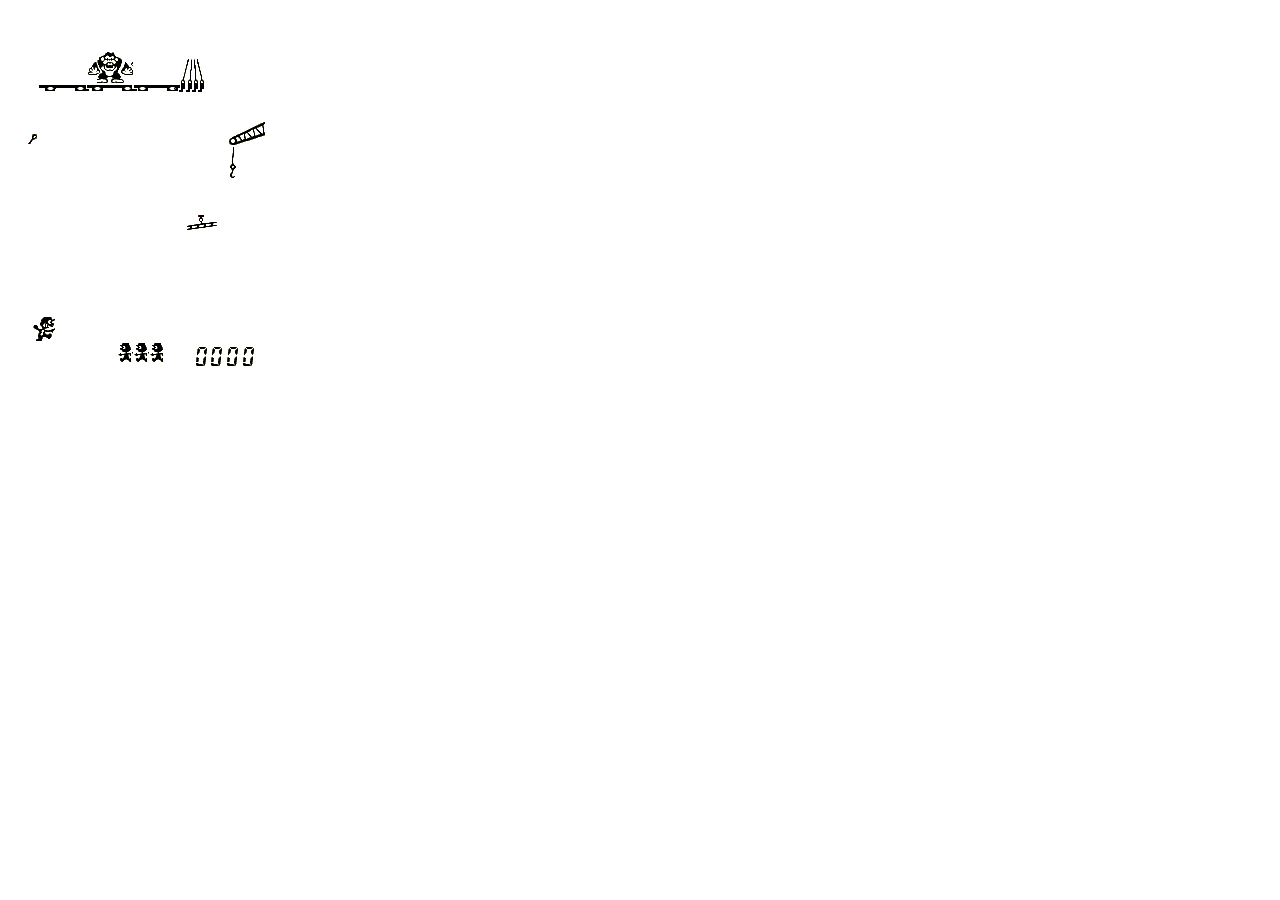
==== game.html @ 389c4a17 "Ajout du score, amelioration boucle du jeu" ====
<html>   


    <body>
        <canvas id="sprites"></canvas>
        <canvas id="background"></canvas>
    </body>
    
    <script type="text/javascript" src="mario.js"> </script>
    <script type="text/javascript" src="dk.js"> </script>
    <script type="text/javascript" src="barrel.js"> </script>
   
    <script type="text/javascript" src="obstacle.js"> </script>
    
    <script type="text/javascript" src="bouton.js"> </script>
    <script type="text/javascript" src="grue.js"> </script>
    <script type="text/javascript" src="crochet.js"> </script>
    
    <script type="text/javascript" src="plateforme.js"> </script>
    <script type="text/javascript" src="vieDK.js"> </script>
    
    <script type="text/javascript" src="score.js"> </script>
    <script type="text/javascript" src="vie.js"> </script>
    
    
    
    <script type="text/javascript" src="game.js"> </script>
</html>
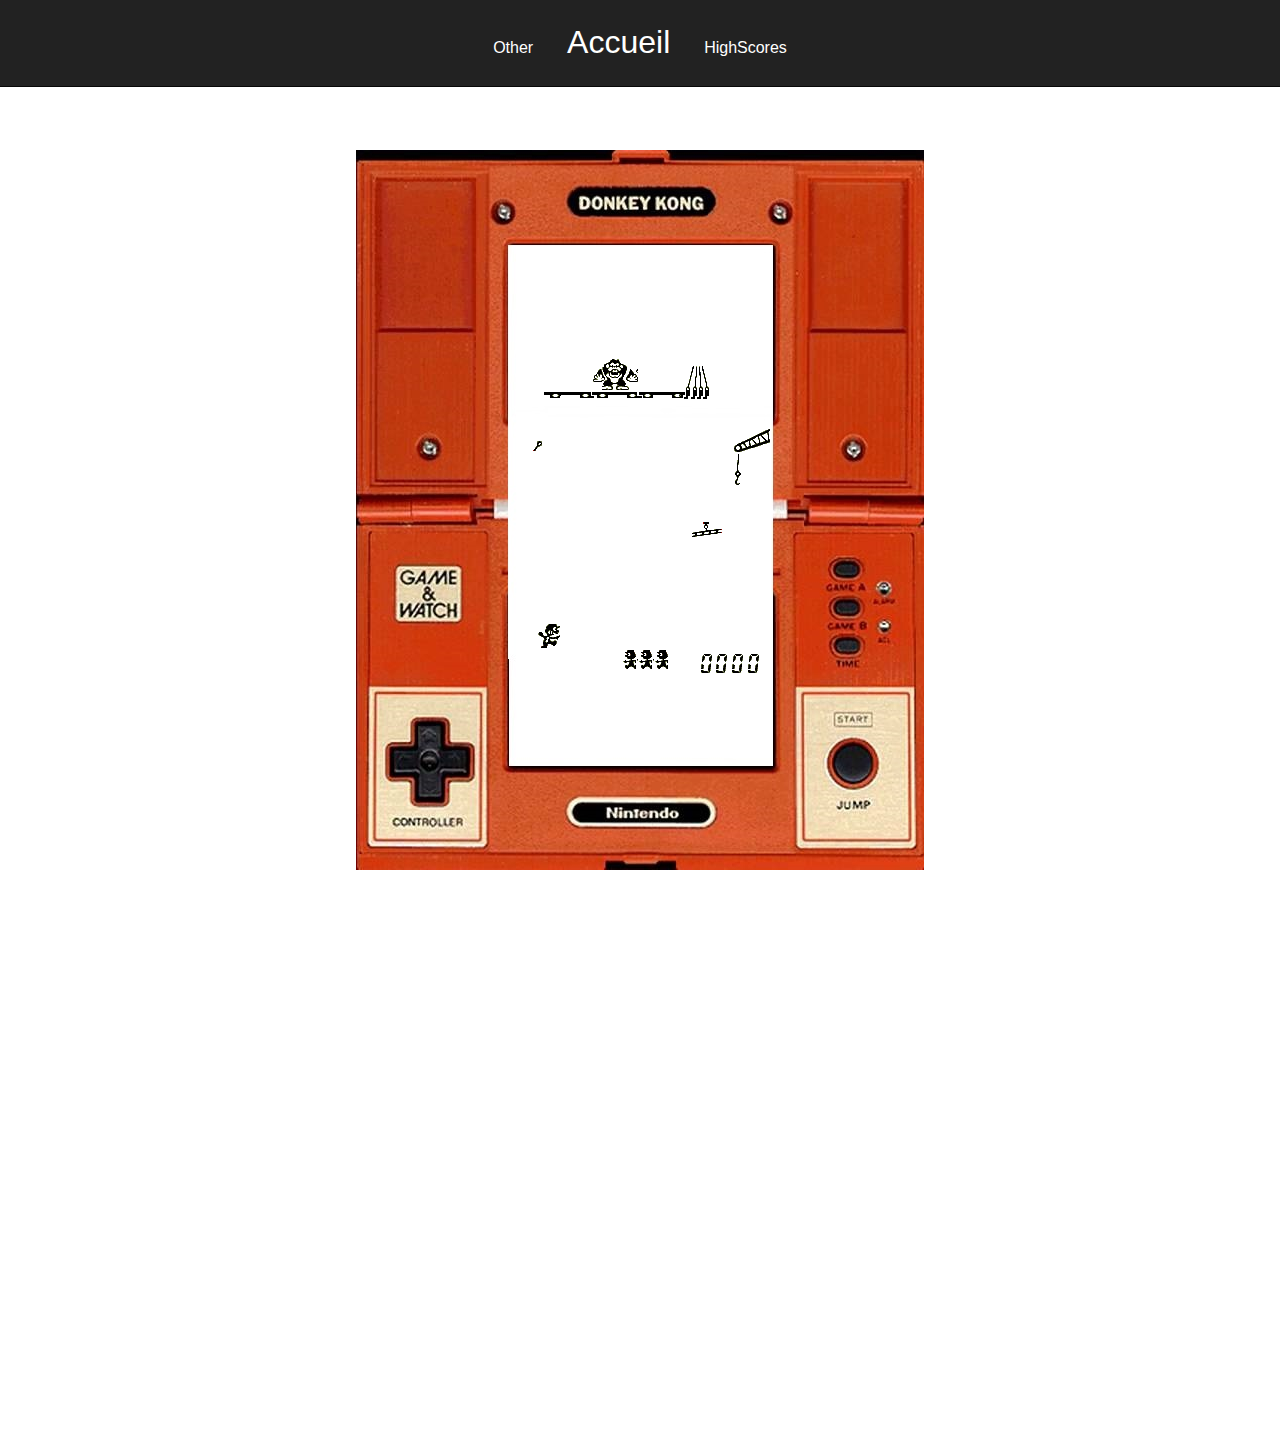
==== commit 7c684cb7: "Réorganisation des dossier + Beta du site Web" ====
--- a/game.html
+++ b/game.html
@@ -1,29 +1,51 @@
-<html>   
+<head>
+        <meta charset="utf-8">
+        <title>DonkeyKong - Beta</title>
+        <meta http-equiv="X-UA-Compatible" content="IE=edge">
+        <meta name="viewport" content="width=device-width, initial-scale=1">
+        <link href="css/bootstrap.min.css" rel="stylesheet">
+        <link href="css/style.css" rel="stylesheet">
+        <script src="https://ajax.googleapis.com/ajax/libs/jquery/1.12.0/jquery.min.js"></script>
+        <script src="http://maxcdn.bootstrapcdn.com/bootstrap/3.3.6/js/bootstrap.min.js"></script>
+    </head>
+    
+    <body>
+        <nav class="navbar navbar-inverse navbar-fixed-top">
+          <div class="container-fluid">
+            <div class="navbar-header">
+              <button type="button" class="navbar-toggle" data-toggle="collapse" data-target="#myNavbar">
+                <span class="icon-bar"></span>
+                <span class="icon-bar"></span>
+                <span class="icon-bar"></span>                        
+              </button>
+            </div>
+            <div class="collapse navbar-collapse text-center divnav" id="myNavbar">
+                <a class="other" href="#">Other</a>
+                <a class="accueil" href="game.html">Accueil</a>
+                <a class="other" href="#">HighScores</a>
+            </div>
+          </div>
+        </nav>
+        
+        <div class="text-center">
+            <img src="img/console.jpg">
+            <div class="test2">
+                <canvas id="background"></canvas>
+                <canvas id="sprites"></canvas>
+                <script type="text/javascript" src="js/game/mario.js"> </script>
+                <script type="text/javascript" src="js/game/dk.js"> </script>
+                <script type="text/javascript" src="js/game/barrel.js"> </script>
+                <script type="text/javascript" src="js/game/obstacle.js"> </script>
+                <script type="text/javascript" src="js/game/bouton.js"> </script>
+                <script type="text/javascript" src="js/game/grue.js"> </script>
+                <script type="text/javascript" src="js/game/crochet.js"> </script>
+                <script type="text/javascript" src="js/game/plateforme.js"> </script>
+                <script type="text/javascript" src="js/game/vieDK.js"> </script>
+                <script type="text/javascript" src="js/game/score.js"> </script>
+                <script type="text/javascript" src="js/game/vie.js"> </script>
+                <script type="text/javascript" src="js/game/game.js"> </script>
+            </div>
+        </div>
+     
 
-
-    <body>
-        <canvas id="sprites"></canvas>
-        <canvas id="background"></canvas>
-    </body>
-    
-    <script type="text/javascript" src="mario.js"> </script>
-    <script type="text/javascript" src="dk.js"> </script>
-    <script type="text/javascript" src="barrel.js"> </script>
-   
-    <script type="text/javascript" src="obstacle.js"> </script>
-    
-    <script type="text/javascript" src="bouton.js"> </script>
-    <script type="text/javascript" src="grue.js"> </script>
-    <script type="text/javascript" src="crochet.js"> </script>
-    
-    <script type="text/javascript" src="plateforme.js"> </script>
-    <script type="text/javascript" src="vieDK.js"> </script>
-    
-    <script type="text/javascript" src="score.js"> </script>
-    <script type="text/javascript" src="vie.js"> </script>
-    
-    
-    
-    <script type="text/javascript" src="game.js"> </script>
-</html>
-
+</body>--- a/css/style.css
+++ b/css/style.css
@@ -0,0 +1,38 @@
+body{
+    padding-top:150px;
+}
+
+.divnav{
+    margin-top:20px;
+    margin-bottom: 20px;
+}
+
+.accueil{
+    font-size: 32px;
+    margin-left: 30px;
+    margin-right: 30px;
+    color:white;
+}
+
+.other{
+    font-size: 16px;
+    color:white;
+}
+
+a:hover{
+    text-decoration: none;
+    color: #FFF;
+    text-shadow: 0px 0px 10px #FFF;
+}
+
+a:visited{
+    text-decoration: none;
+    color:white;
+}
+
+.test2{
+    position:relative;
+    margin-top:-555px;
+    margin-left:-255px;
+}
+
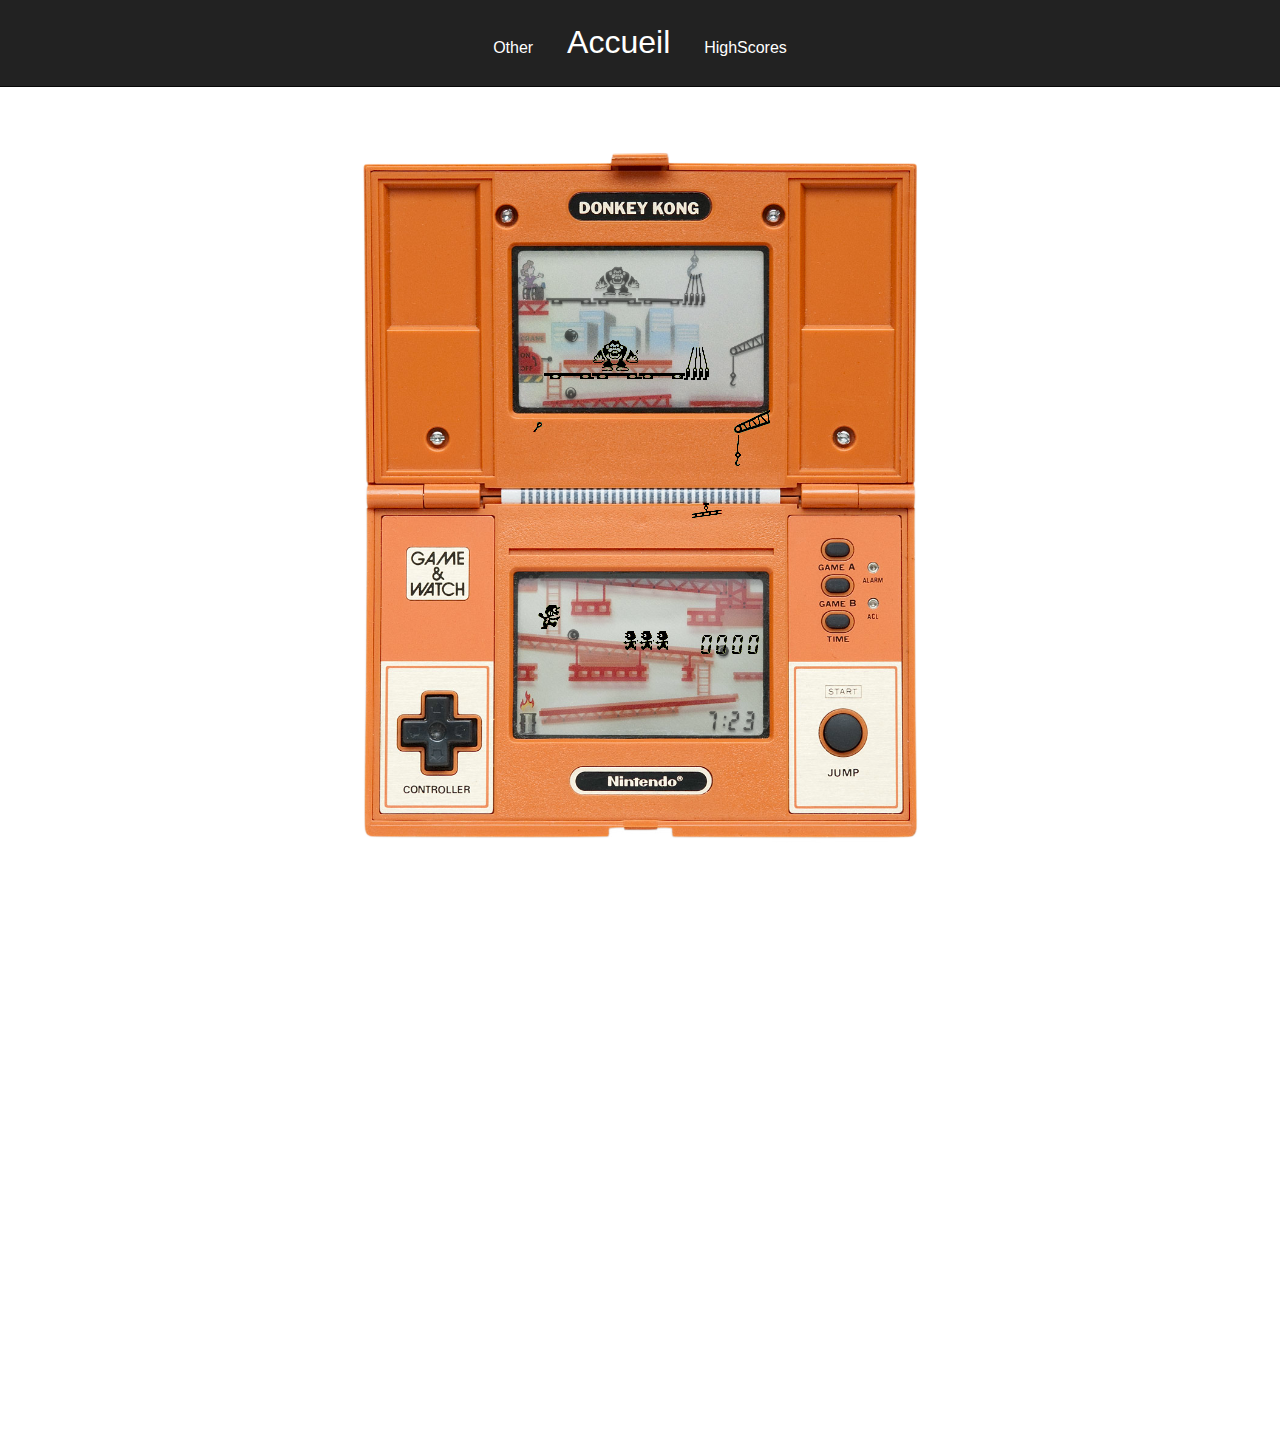
==== commit 1030892a: "Amélioration de la qualité de la console" ====
--- a/game.html
+++ b/game.html
@@ -28,7 +28,7 @@
         </nav>
         
         <div class="text-center">
-            <img src="img/console.jpg">
+            <img class="game" src="img/console.png">
             <div class="test2">
                 <canvas id="background"></canvas>
                 <canvas id="sprites"></canvas>
--- a/css/style.css
+++ b/css/style.css
@@ -36,3 +36,7 @@
     margin-left:-255px;
 }
 
+.game{
+    width:575px;
+}
+
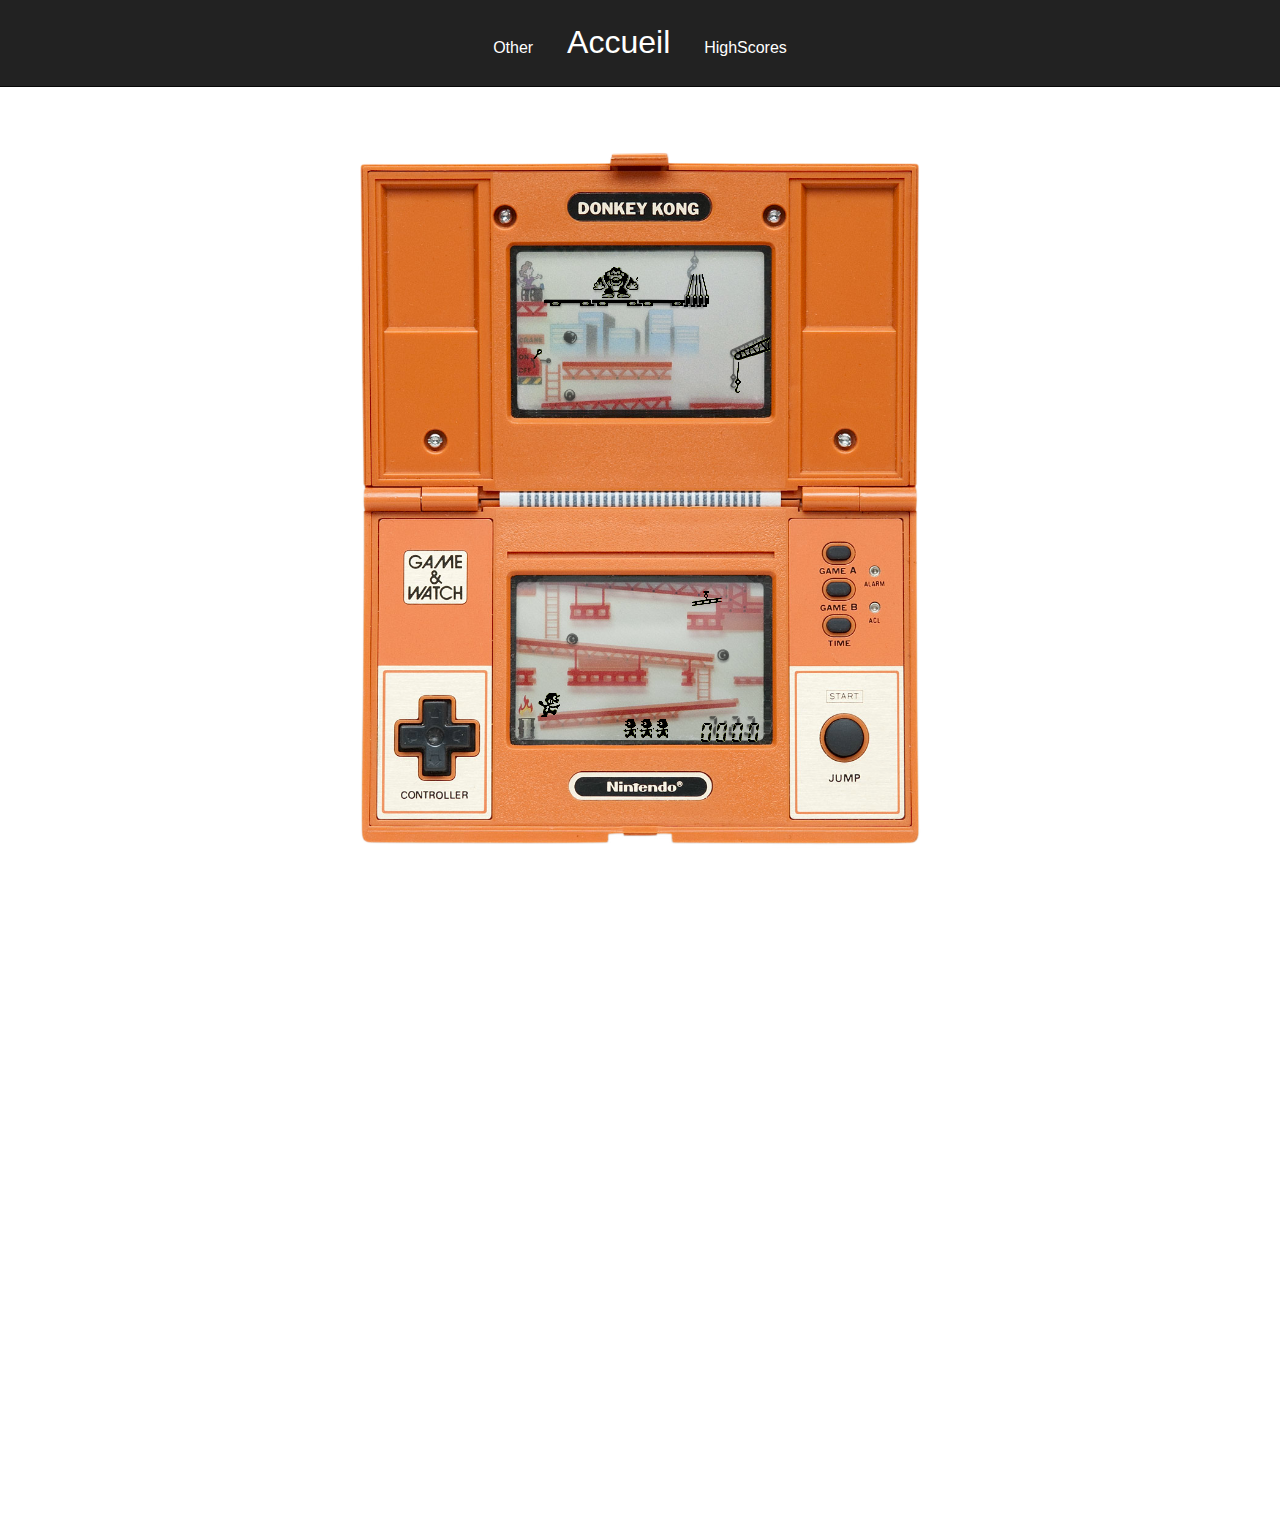
==== commit 02e8e56a: "Réglage du problème de scroll" ====
--- a/game.html
+++ b/game.html
@@ -22,11 +22,21 @@
             <div class="collapse navbar-collapse text-center divnav" id="myNavbar">
                 <a class="other" href="#">Other</a>
                 <a class="accueil" href="game.html">Accueil</a>
-                <a class="other" href="#">HighScores</a>
+                <a class="other" href="highscores.html">HighScores</a>
             </div>
           </div>
         </nav>
         
+        <script>
+            function disableScroll(e){
+                if (e.keyCode) {
+                    /^(32|33|34|35|36|38|40)$/.test(e.keyCode) && e.preventDefault();
+                }else {
+                    e.preventDefault();
+                }
+            }
+            addEventListener("keydown", disableScroll, false);
+        </script>
         <div class="text-center">
             <img class="game" src="img/console.png">
             <div class="test2">
--- a/css/style.css
+++ b/css/style.css
@@ -32,11 +32,22 @@
 
 .test2{
     position:relative;
-    margin-top:-555px;
+    margin-top:-634px;
     margin-left:-255px;
 }
 
 .game{
-    width:575px;
+    width:580px;
 }
 
+.tr{
+    text-align: center;
+    
+}
+
+
+
+th{
+    width:1000px;
+    text-align: center;
+}
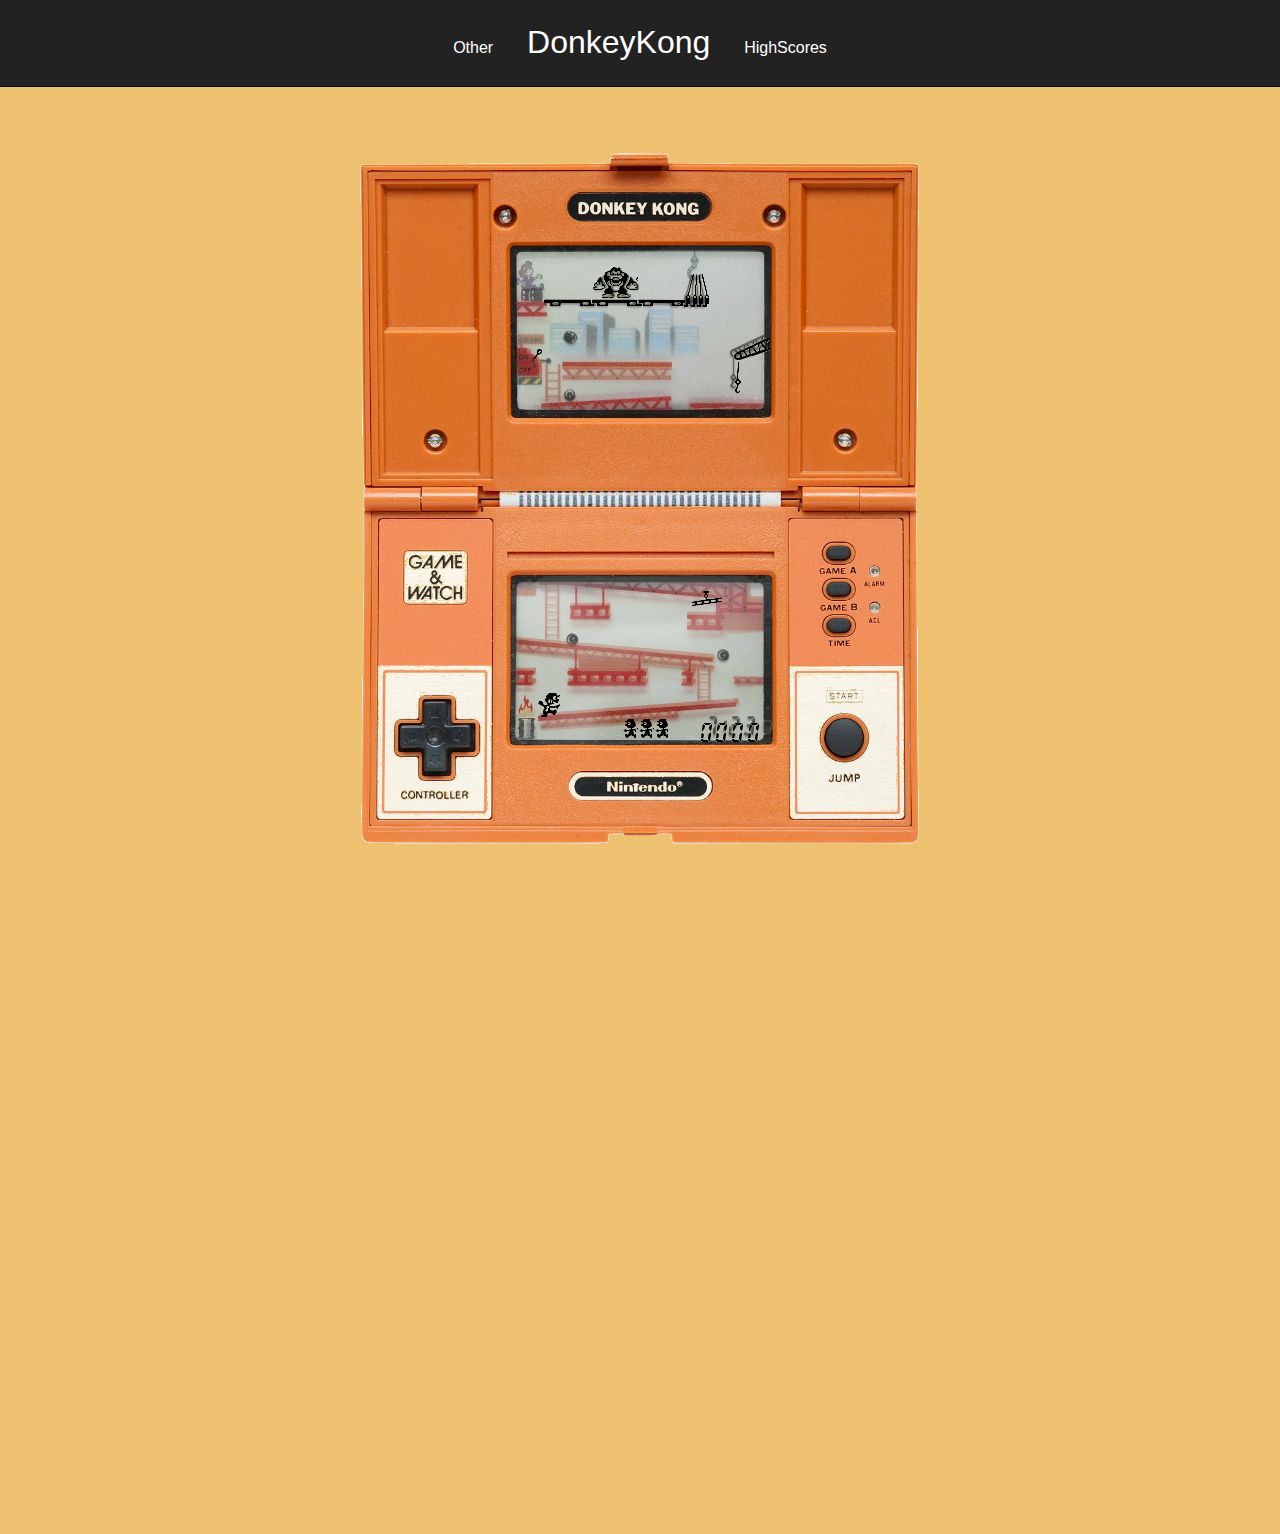
==== commit 2cd26622: "Test amélioration design" ====
--- a/game.html
+++ b/game.html
@@ -21,7 +21,7 @@
             </div>
             <div class="collapse navbar-collapse text-center divnav" id="myNavbar">
                 <a class="other" href="#">Other</a>
-                <a class="accueil" href="game.html">Accueil</a>
+                <a class="accueil" href="game.html">DonkeyKong</a>
                 <a class="other" href="highscores.html">HighScores</a>
             </div>
           </div>
--- a/css/style.css
+++ b/css/style.css
@@ -1,5 +1,6 @@
 body{
     padding-top:150px;
+    background-color: #EDC16F;
 }
 
 .divnav{
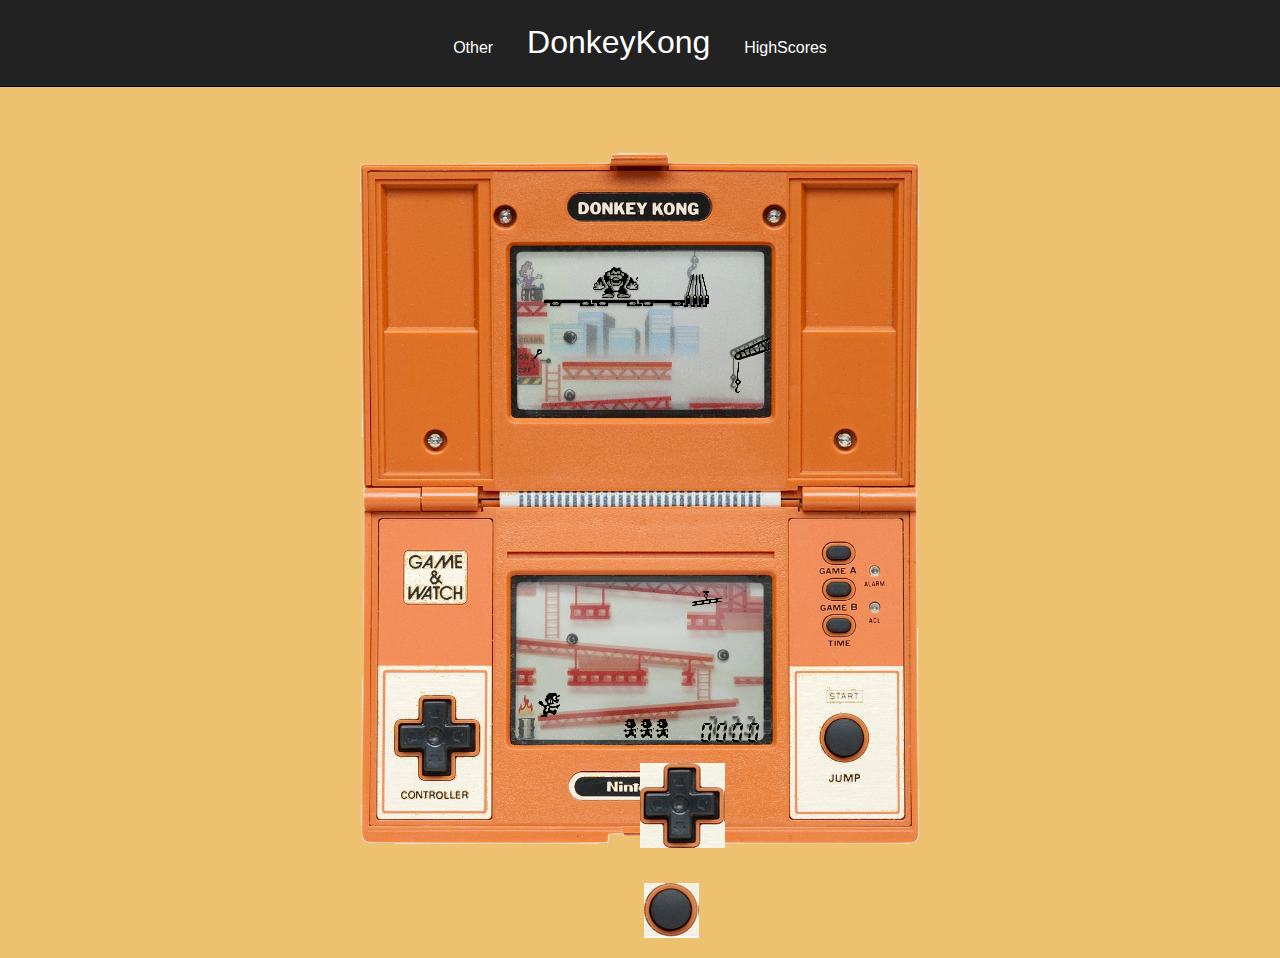
==== commit e51df390: "Son game over + Canvas boutons (a positionner)" ====
--- a/game.html
+++ b/game.html
@@ -53,8 +53,23 @@
                 <script type="text/javascript" src="js/game/vieDK.js"> </script>
                 <script type="text/javascript" src="js/game/score.js"> </script>
                 <script type="text/javascript" src="js/game/vie.js"> </script>
-                <script type="text/javascript" src="js/game/game.js"> </script>
+                
             </div>
+            
+            <br/><br/><br/><br/><br/><br/><br/><br/><br/>
+            <br/><br/><br/><br/><br/><br/><br/><br/><br/>
+            <br/><br/><br/><br/><br/><br/><br/><br/><br/>
+            <div class="boutons">
+                <canvas id="pad"></canvas>
+                <br/><br/><br/>
+                <br/><br/><br/>
+                <canvas id="button"></canvas>
+                <script type="text/javascript" src="js/buttons/button.js"> </script>
+                <script type="text/javascript" src="js/buttons/pad.js"> </script>
+            </div>
+            
+            <script type="text/javascript" src="js/game/game.js"> </script>
+            
         </div>
      
 
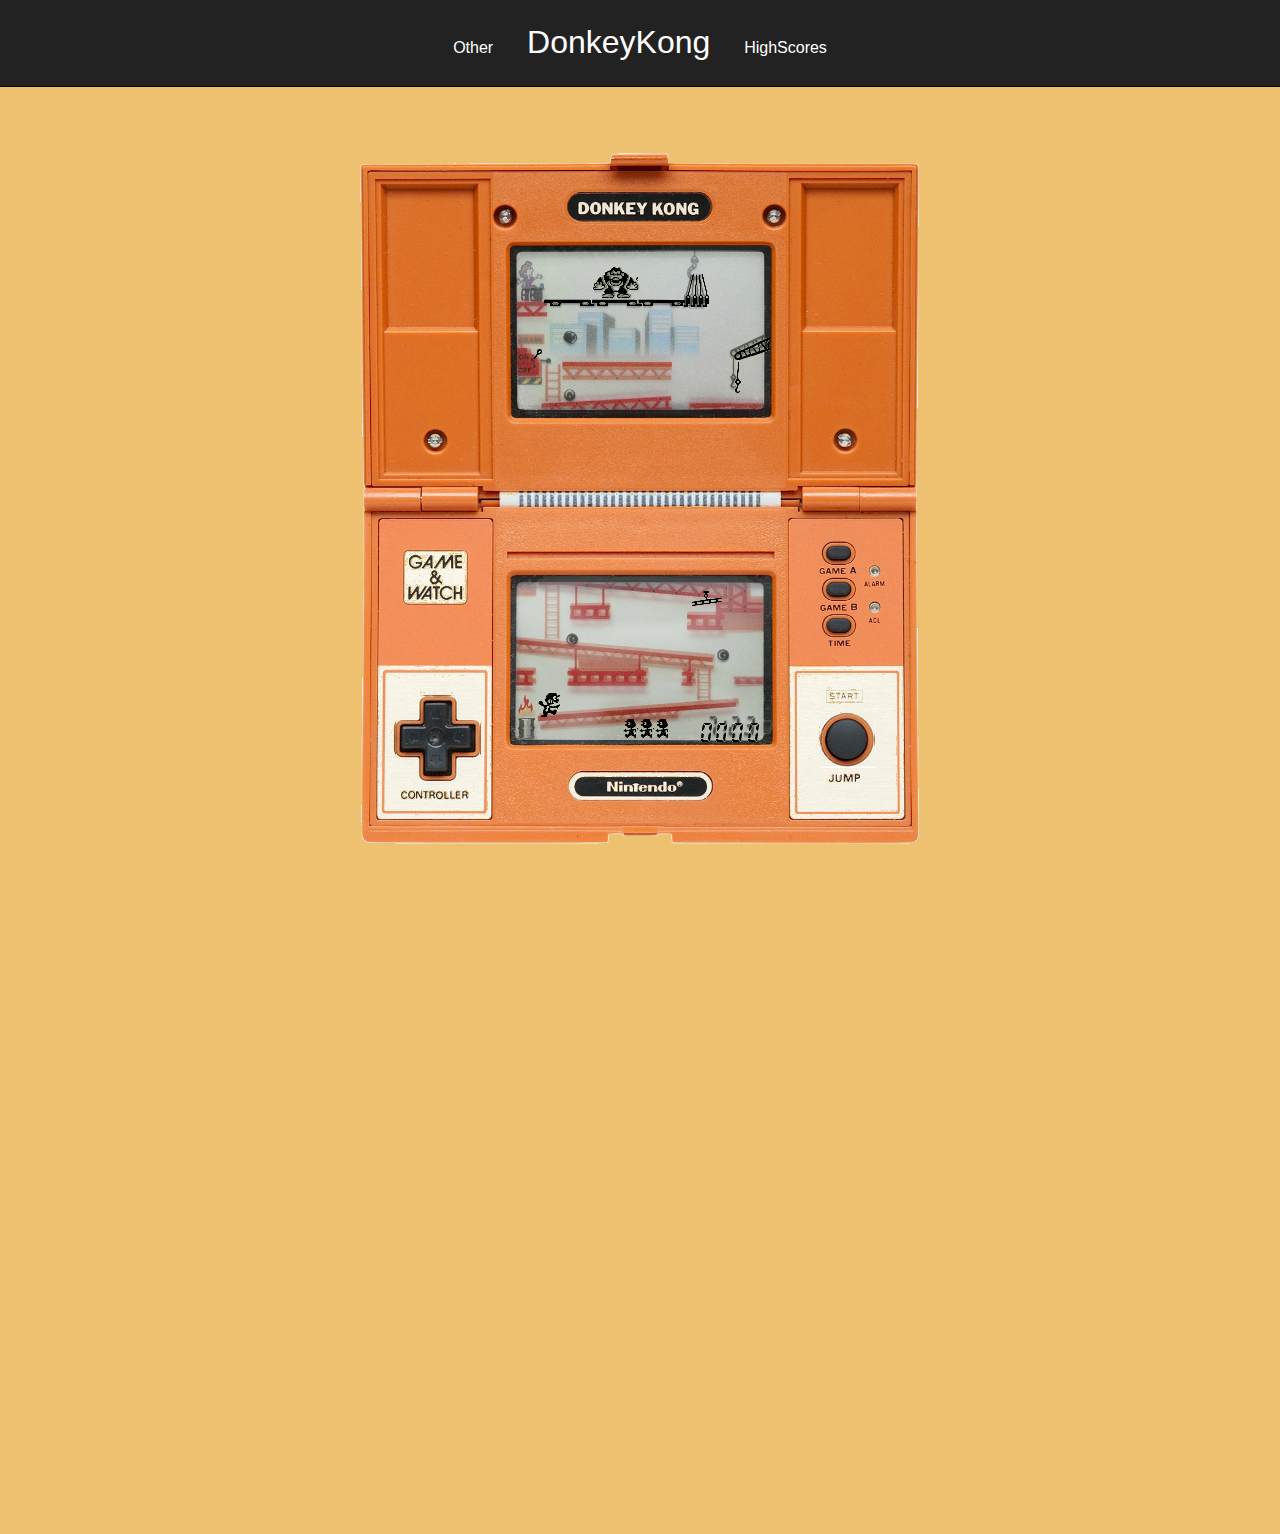
==== commit e6e3c9d8: "Ajustement des boutons de jeu" ====
--- a/game.html
+++ b/game.html
@@ -55,14 +55,9 @@
                 <script type="text/javascript" src="js/game/vie.js"> </script>
                 
             </div>
-            
-            <br/><br/><br/><br/><br/><br/><br/><br/><br/>
-            <br/><br/><br/><br/><br/><br/><br/><br/><br/>
-            <br/><br/><br/><br/><br/><br/><br/><br/><br/>
+
             <div class="boutons">
                 <canvas id="pad"></canvas>
-                <br/><br/><br/>
-                <br/><br/><br/>
                 <canvas id="button"></canvas>
                 <script type="text/javascript" src="js/buttons/button.js"> </script>
                 <script type="text/javascript" src="js/buttons/pad.js"> </script>
--- a/css/style.css
+++ b/css/style.css
@@ -52,3 +52,13 @@
     width:1000px;
     text-align: center;
 }
+
+#pad{
+    margin-top:473px;
+    margin-left:-244px;
+}
+
+#button{
+    margin-top:490px;
+    margin-left: 176px;
+}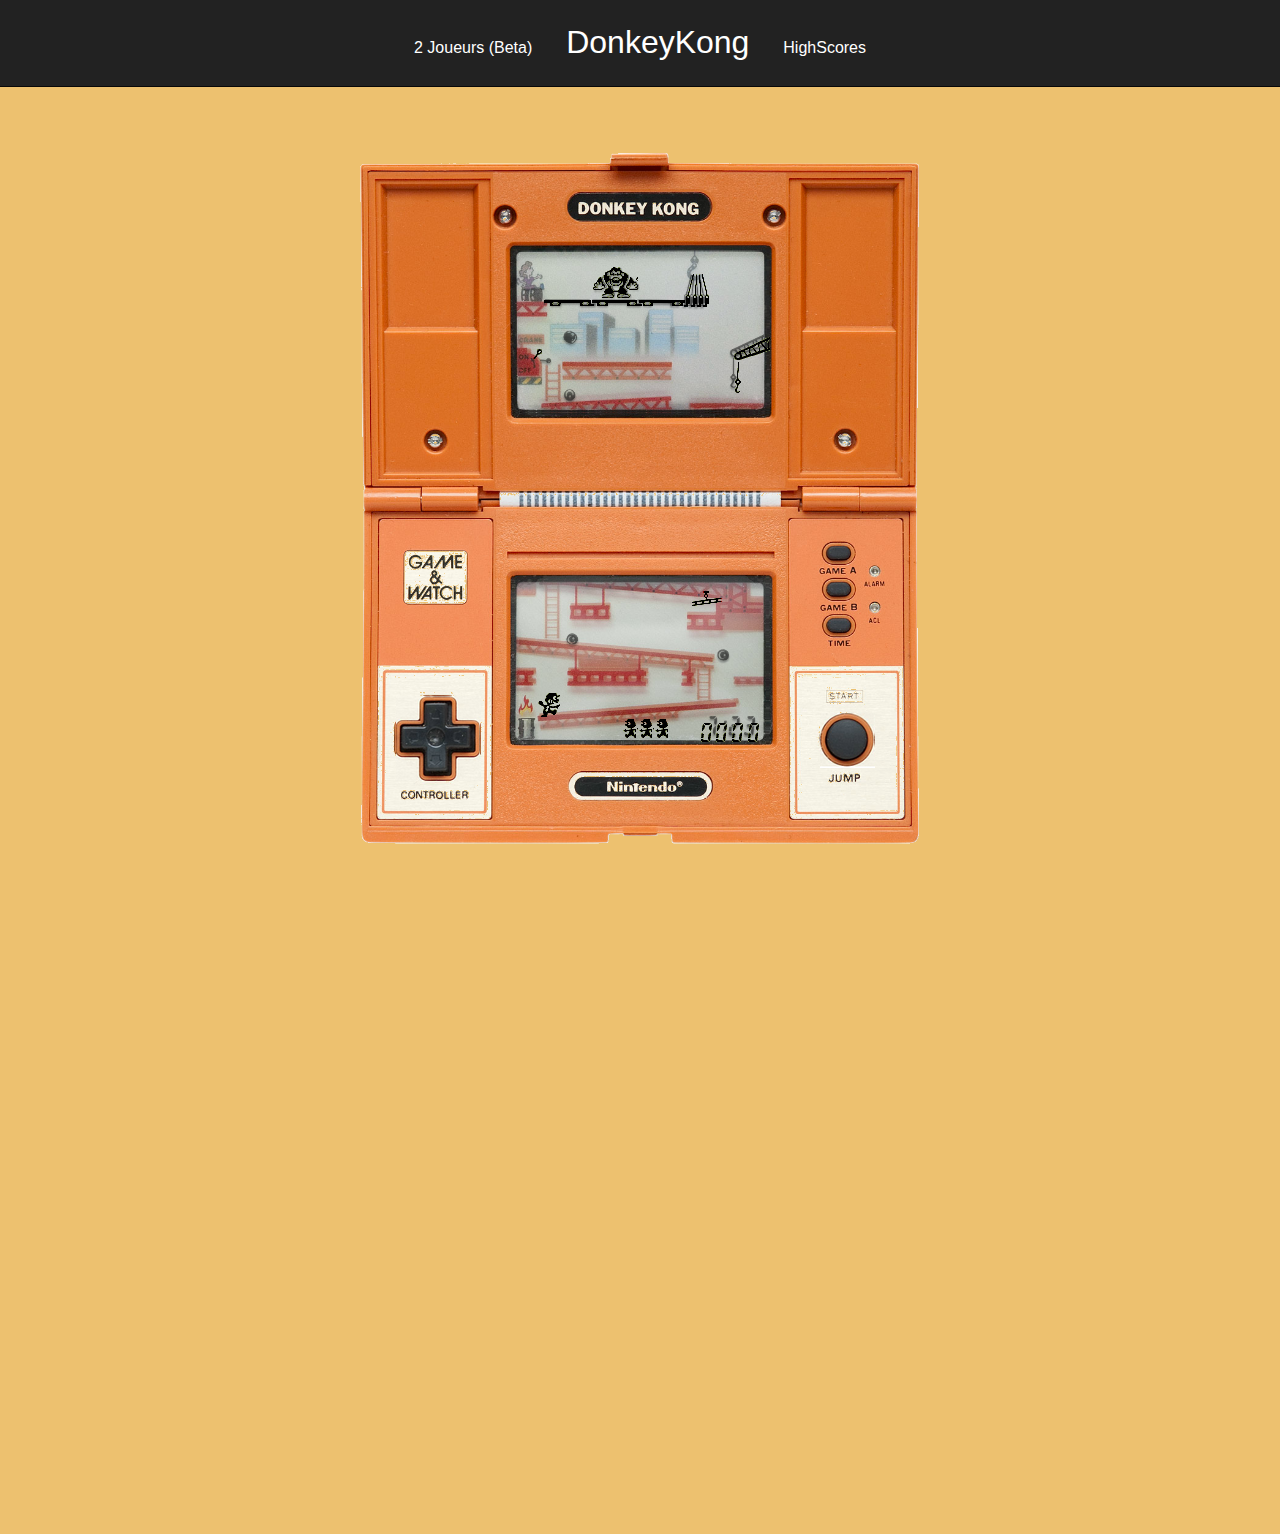
==== commit 3f2c5fbd: "Amélioration graphique, base de donnée fonctionnelle, link des différentes page." ====
--- a/game.html
+++ b/game.html
@@ -20,13 +20,16 @@
               </button>
             </div>
             <div class="collapse navbar-collapse text-center divnav" id="myNavbar">
-                <a class="other" href="#">Other</a>
+                <a class="other" href="game2J.html">2 Joueurs (Beta)</a>
                 <a class="accueil" href="game.html">DonkeyKong</a>
-                <a class="other" href="highscores.html">HighScores</a>
+                <a class="other" href="highscores.php">HighScores</a>
             </div>
           </div>
         </nav>
-        
+        <form name="form" class="none" method="post" action="save.php">
+            <input type="text" id="nom" name="nom" size="12"><br>
+            <input type="text" id="score" name="score" size="12">
+        </form>
         <script>
             function disableScroll(e){
                 if (e.keyCode) {
--- a/css/style.css
+++ b/css/style.css
@@ -41,16 +41,9 @@
     width:580px;
 }
 
-.tr{
-    text-align: center;
-    
-}
-
-
-
-th{
-    width:1000px;
-    text-align: center;
+table{
+    background-color:white;
+    border-radius:15px;
 }
 
 #pad{
@@ -61,4 +54,8 @@
 #button{
     margin-top:490px;
     margin-left: 176px;
+}
+
+.none{
+    display: none;
 }